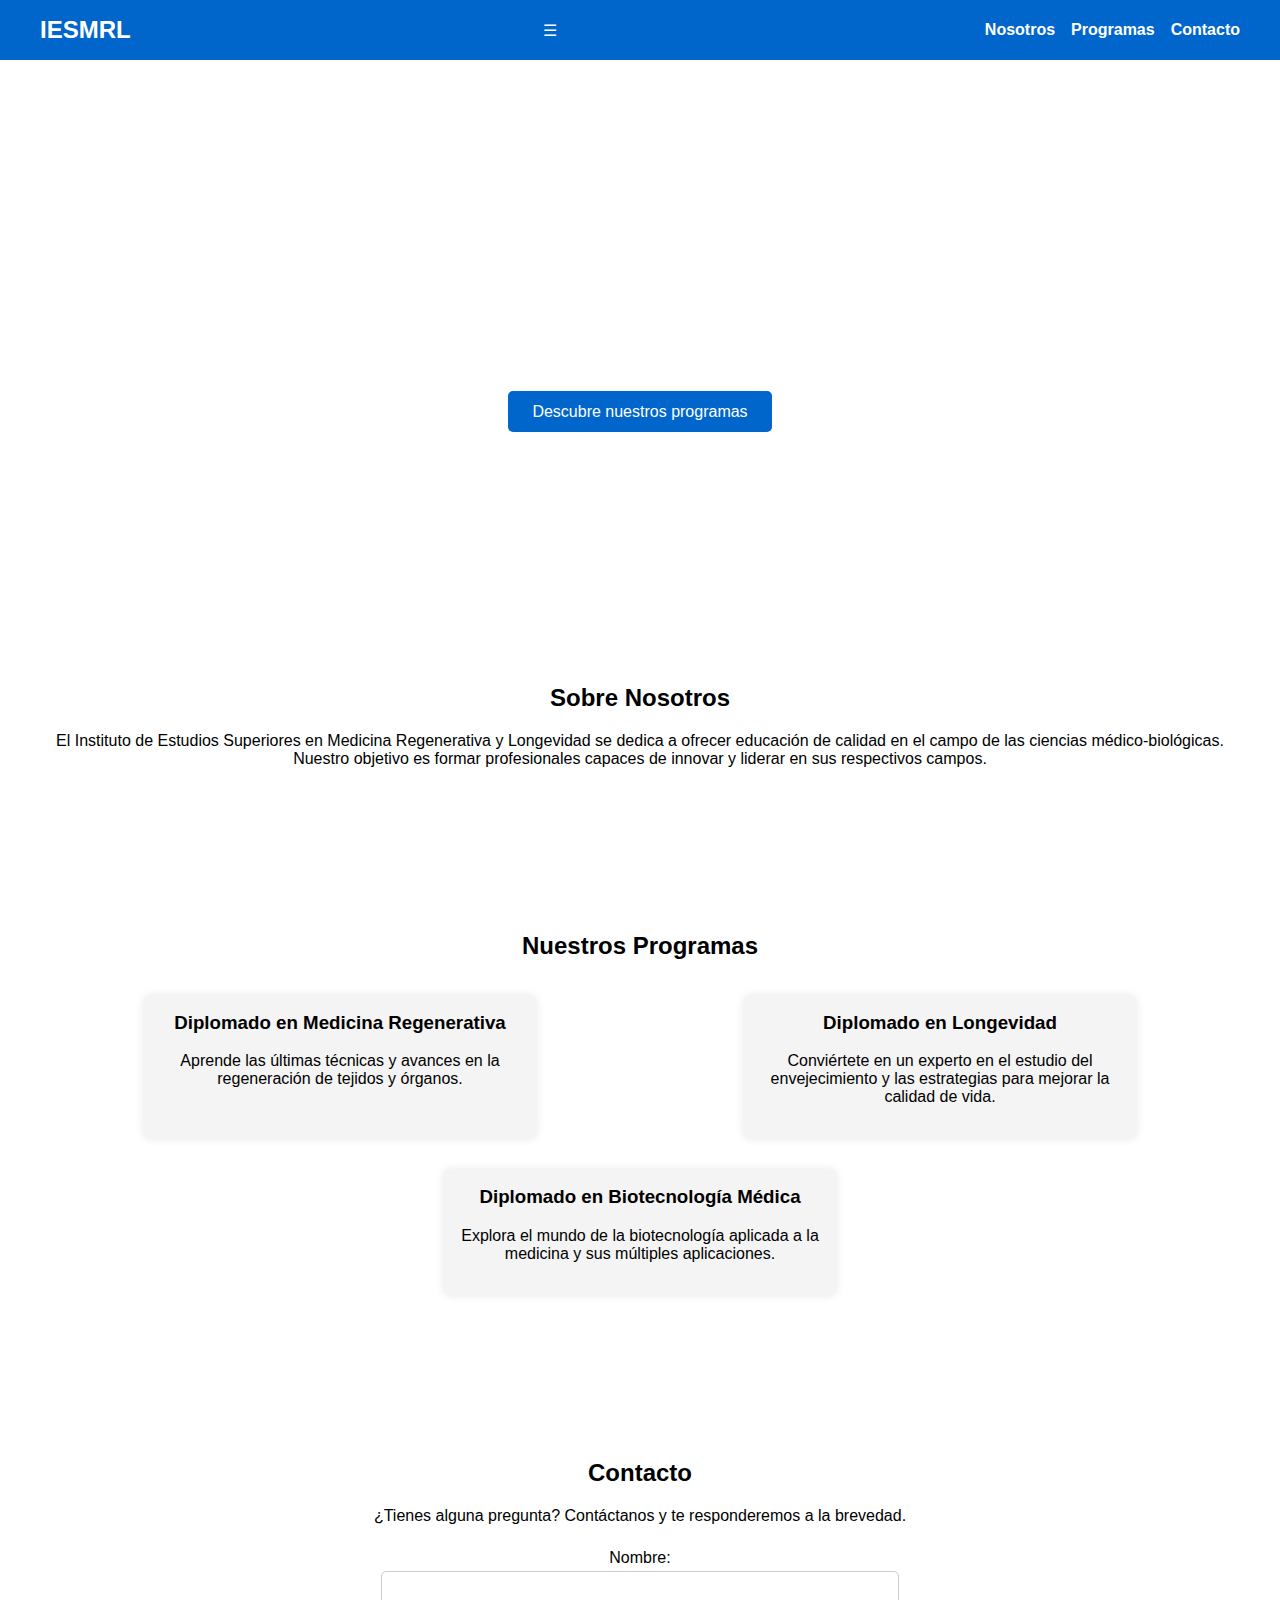
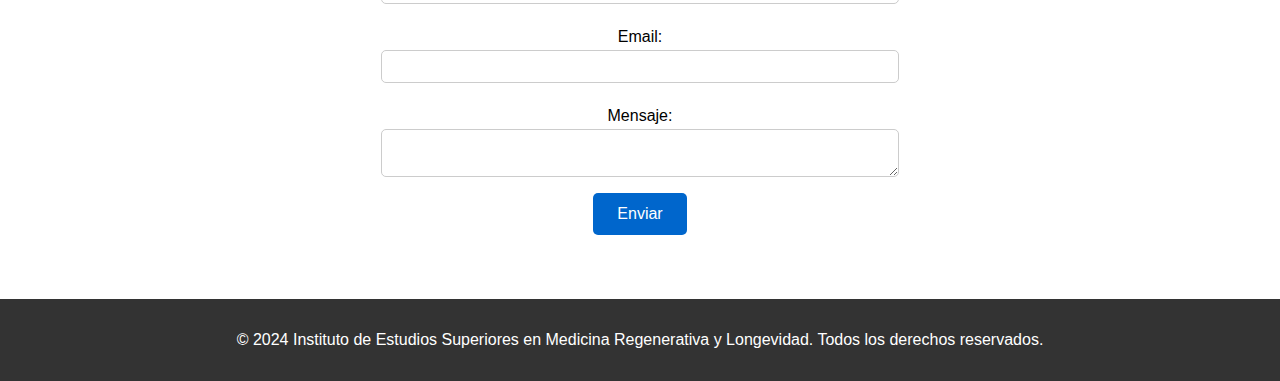
==== index.html @ 25c34132 "primer comit" ====
<!DOCTYPE html>
<html lang="es">
<head>
    <meta charset="UTF-8">
    <meta name="viewport" content="width=device-width, initial-scale=1.0">
    <title>Instituto de Estudios Superiores en Medicina Regenerativa y Longevidad</title>
    <link rel="stylesheet" href="style.css">
</head>
<body>
    <header>
        <nav>
            <div class="logo">IESMRL</div>
            <div class="menu-toggle" onclick="toggleMenu()">☰</div>
            <ul>
                <li><a href="#about">Nosotros</a></li>
                <li><a href="#programs">Programas</a></li>
                <li><a href="#contact">Contacto</a></li>
            </ul>
        </nav>
    </header>

    <section class="hero">
        <div class="hero-content">
            <h1>Instituto de Estudios Superiores en Medicina Regenerativa y Longevidad</h1>
            <p>Formamos a los líderes del futuro en ciencias médico-biológicas</p>
            <a href="#programs" class="btn">Descubre nuestros programas</a>
        </div>
    </section>

    <section id="about" class="about">
        <h2>Sobre Nosotros</h2>
        <p>El Instituto de Estudios Superiores en Medicina Regenerativa y Longevidad se dedica a ofrecer educación de calidad en el campo de las ciencias médico-biológicas. Nuestro objetivo es formar profesionales capaces de innovar y liderar en sus respectivos campos.</p>
    </section>

    <section id="programs" class="programs">
        <h2>Nuestros Programas</h2>
        <div class="program-list">
            <div class="program-item">
                <h3>Diplomado en Medicina Regenerativa</h3>
                <p>Aprende las últimas técnicas y avances en la regeneración de tejidos y órganos.</p>
            </div>
            <div class="program-item">
                <h3>Diplomado en Longevidad</h3>
                <p>Conviértete en un experto en el estudio del envejecimiento y las estrategias para mejorar la calidad de vida.</p>
            </div>
            <div class="program-item">
                <h3>Diplomado en Biotecnología Médica</h3>
                <p>Explora el mundo de la biotecnología aplicada a la medicina y sus múltiples aplicaciones.</p>
            </div>
        </div>
    </section>

    <section id="contact" class="contact">
        <h2>Contacto</h2>
        <p>¿Tienes alguna pregunta? Contáctanos y te responderemos a la brevedad.</p>
        <form action="#" method="post">
            <label for="name">Nombre:</label>
            <input type="text" id="name" name="name" required>
            <label for="email">Email:</label>
            <input type="email" id="email" name="email" required>
            <label for="message">Mensaje:</label>
            <textarea id="message" name="message" required></textarea>
            <button type="submit" class="btn">Enviar</button>
        </form>
    </section>

    <footer>
        <p>&copy; 2024 Instituto de Estudios Superiores en Medicina Regenerativa y Longevidad. Todos los derechos reservados.</p>
    </footer>

    <script>
        function toggleMenu() {
            const nav = document.querySelector('nav ul');
            nav.classList.toggle('active');
        }
    </script>
</body>
</html>
---- style.css ----
/* General */
body {
    font-family: Arial, sans-serif;
    margin: 0;
    padding: 0;
    box-sizing: border-box;
}

/* Header and Navigation */
header {
    background: #0066cc;
    color: white;
    padding: 1rem 0;
    text-align: center;
}

nav {
    display: flex;
    justify-content: space-between;
    align-items: center;
    max-width: 1200px;
    margin: 0 auto;
    padding: 0 1rem;
}

.logo {
    font-size: 1.5rem;
    font-weight: bold;
}

nav ul {
    list-style: none;
    display: flex;
    margin: 0;
    padding: 0;
}

nav ul li {
    margin-left: 1rem;
}

nav ul li a {
    color: white;
    text-decoration: none;
    font-weight: bold;
}

/* Hero Section */
.hero {
    background: url('hero-image.jpg') no-repeat center center/cover;
    color: white;
    height: 60vh;
    display: flex;
    justify-content: center;
    align-items: center;
    text-align: center;
    padding: 0 2rem;
}

.hero-content h1 {
    font-size: 2.5rem;
    margin: 0 0 1rem 0;
}

.hero-content p {
    font-size: 1.2rem;
    margin-bottom: 2rem;
}

.btn {
    background: #0066cc;
    color: white;
    padding: 0.75rem 1.5rem;
    text-decoration: none;
    border-radius: 5px;
    transition: background 0.3s;
}

.btn:hover {
    background: #004080;
}

/* Sections */
section {
    padding: 4rem 1rem;
    max-width: 1200px;
    margin: 0 auto;
}

.about, .programs, .contact {
    text-align: center;
}

.program-list {
    display: flex;
    justify-content: space-around;
    flex-wrap: wrap;
}

.program-item {
    background: #f4f4f4;
    padding: 1rem;
    margin: 1rem;
    border-radius: 5px;
    width: 30%;
    box-shadow: 0 0 10px rgba(0, 0, 0, 0.1);
}

.program-item h3 {
    margin-top: 0;
}

form {
    display: flex;
    flex-direction: column;
    align-items: center;
}

form label {
    margin: 0.5rem 0 0.25rem 0;
}

form input, form textarea {
    width: 100%;
    max-width: 500px;
    padding: 0.5rem;
    margin-bottom: 1rem;
    border: 1px solid #ccc;
    border-radius: 5px;
}

form button {
    padding: 0.75rem 1.5rem;
    border: none;
    border-radius: 5px;
    background: #0066cc;
    color: white;
    font-size: 1rem;
    cursor: pointer;
}

form button:hover {
    background: #004080;
}

/* Footer */
footer {
    background: #333;
    color: white;
    text-align: center;
    padding: 1rem 0;
}

/* Responsive Styles */
@media (max-width: 768px) {
    nav ul {
        display: none;
        flex-direction: column;
        width: 100%;
        background: #0066cc;
    }

    nav ul.active {
        display: flex;
    }

    nav .menu-toggle {
        display: block;
        cursor: pointer;
        font-size: 1.5rem;
        color: white;
    }

    .hero-content h1 {
        font-size: 2rem;
    }

    .hero-content p {
        font-size: 1rem;
    }

    .program-item {
        width: 100%;
        margin: 0.5rem 0;
    }

    form input, form textarea {
        max-width: 100%;
    }
}

@media (max-width: 480px) {
    .hero-content h1 {
        font-size: 1.5rem;
    }

    .hero-content p {
        font-size: 0.9rem;
    }

    .btn {
        padding: 0.5rem 1rem;
    }
}
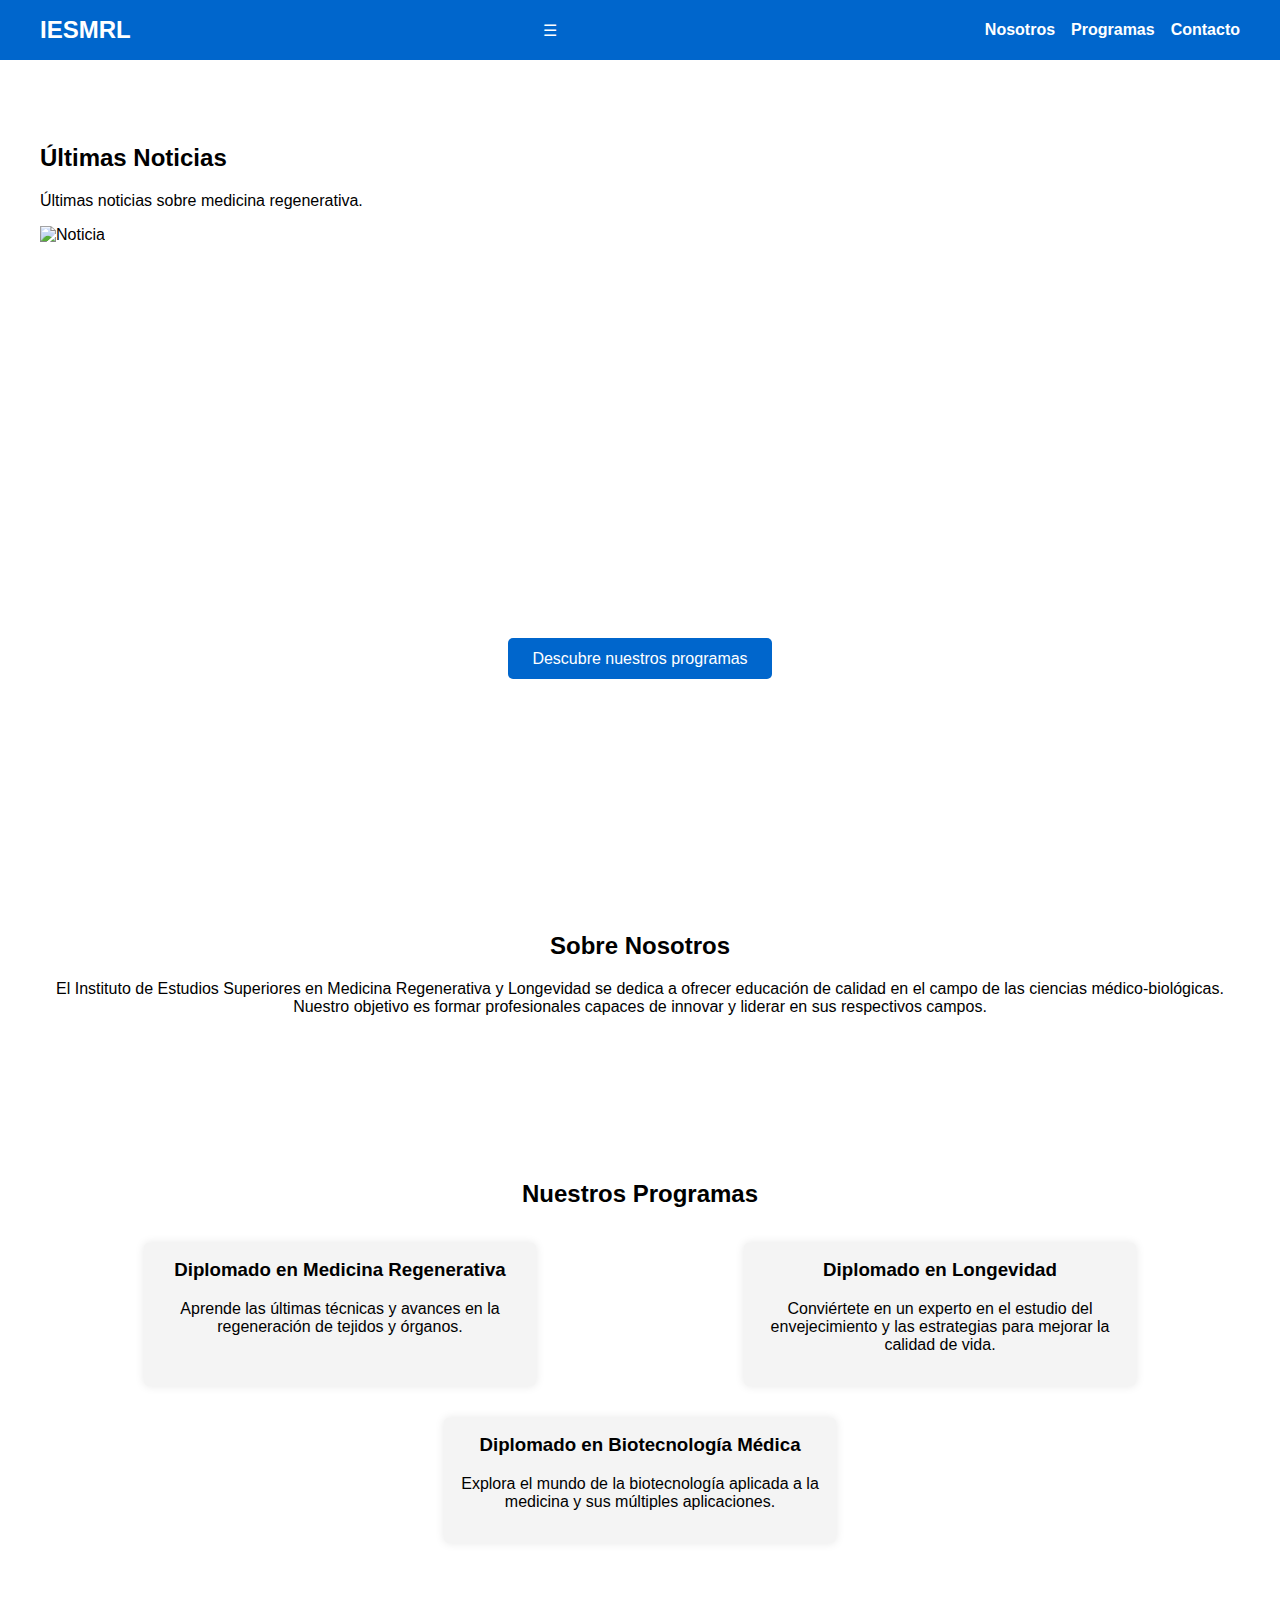
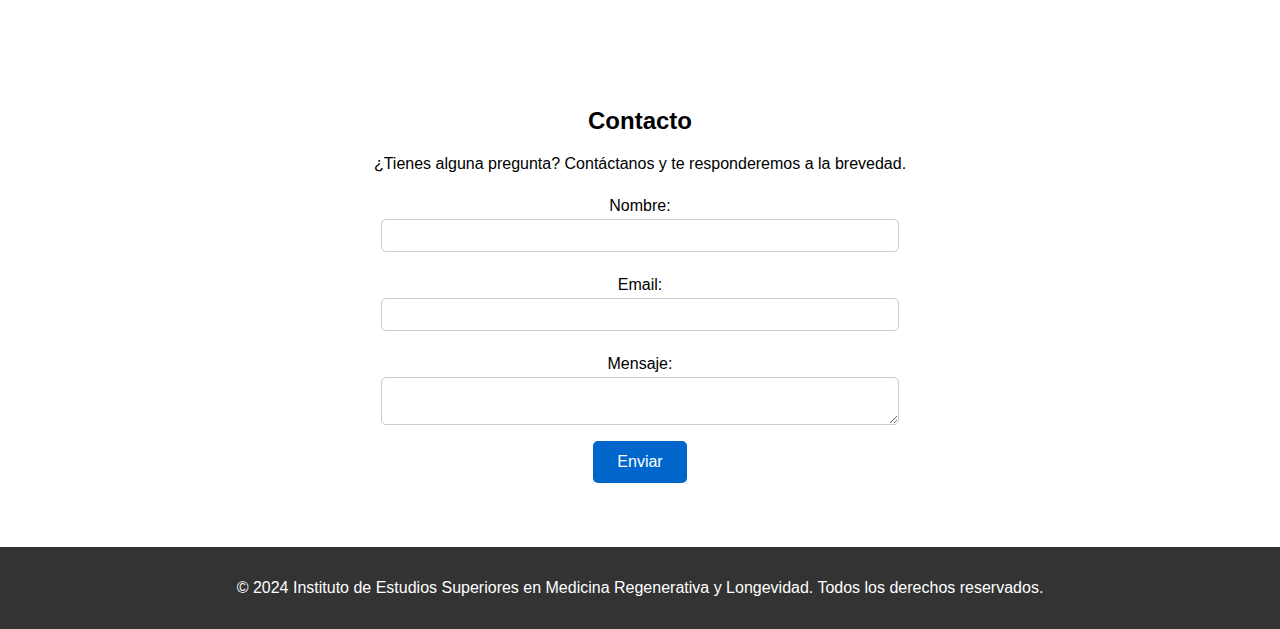
==== commit cb684678: "js" ====
--- a/index.html
+++ b/index.html
@@ -18,6 +18,13 @@
             </ul>
         </nav>
     </header>
+    <section id="news" class="news">
+        <h2>Últimas Noticias</h2>
+        <p id="news-text">Cargando noticias...</p>
+        <div id="news-image">
+            <img id="current-image" src="" alt="Noticia">
+        </div>
+    </section> 
 
     <section class="hero">
         <div class="hero-content">
@@ -74,5 +81,7 @@
             nav.classList.toggle('active');
         }
     </script>
+    <script src="news.js"></script>
+
 </body>
-</html>
+</html>